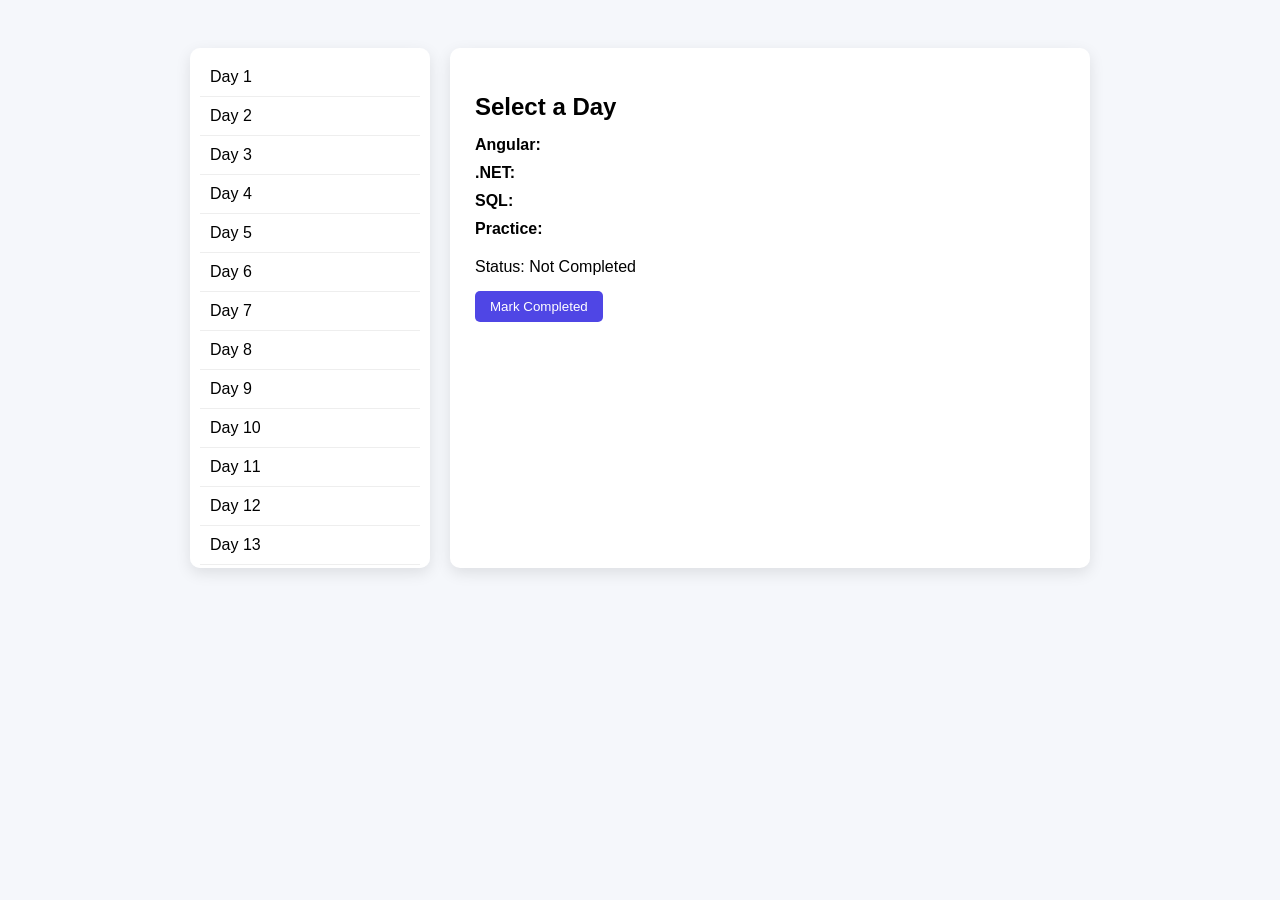
==== index.html @ c76b2abb "Rename checklist.html to index.html" ====
<!DOCTYPE html>
<html>

<head>
    <meta charset="UTF-8">
    <title>140 Day Learning Tracker</title>
    <link rel="stylesheet" href="./Checklist.css">
    <link rel="scri" href="">
</head>
<body>
    <div class="container">
        <div class="days" id="days"></div>
        <div class="topics">
            <h2 id="title">Select a Day</h2>
            <div class="topic"><b>Angular:</b> <span id="angular"></span></div>
            <div class="topic"><b>.NET:</b> <span id="dotnet"></span></div>
            <div class="topic"><b>SQL:</b> <span id="sql"></span></div>
            <div class="topic"><b>Practice:</b> <span id="practice"></span></div>
            <div class="status">
                Status: <span id="status">Not Completed</span>
            </div>
            <button onclick="markComplete()">Mark Completed</button>
        </div>
    </div>
    <script src="./Checklist.js"></script>
</body>

</html>
---- Checklist.css ----
body {
    font-family: Arial;
    background: #f5f7fb;
    padding: 40px;
    display: flex;
    justify-content: center;
}

.container {
    width: 900px;
    display: flex;
    gap: 20px;
}

.days {
    width: 220px;
    background: white;
    border-radius: 10px;
    padding: 10px;
    box-shadow: 0 5px 15px rgba(0, 0, 0, 0.1);
    height: 500px;
    overflow: auto;
}

.day {
    padding: 10px;
    border-bottom: 1px solid #eee;
    cursor: pointer;
    display: flex;
    justify-content: space-between;
}

.day.completed {
    background: #dcfce7;
    color: #166534;
    font-weight: bold;
}

.topics {
    flex: 1;
    background: white;
    border-radius: 10px;
    padding: 25px;
    box-shadow: 0 5px 15px rgba(0, 0, 0, 0.1);
}

h2 {
    margin-bottom: 15px;
}

.topic {
    margin-bottom: 10px;
}

.status {
    margin-top: 20px;
    font-size: 16px;
}

button {
    margin-top: 15px;
    padding: 8px 15px;
    background: #4f46e5;
    border: none;
    color: white;
    border-radius: 5px;
    cursor: pointer;
}
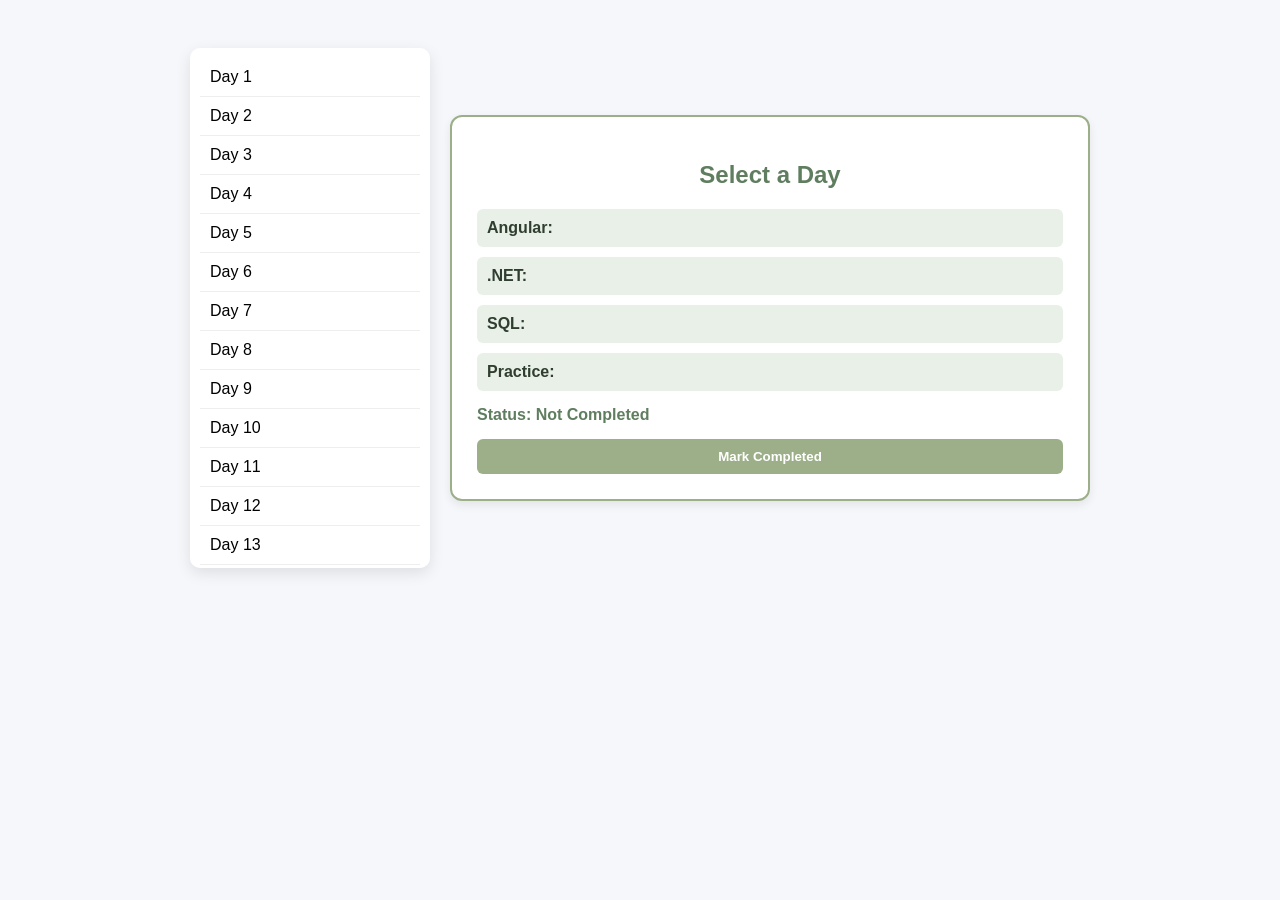
==== commit 34efe996: "UI Changed" ====
--- a/index.html
+++ b/index.html
@@ -7,15 +7,24 @@
     <link rel="stylesheet" href="./Checklist.css">
     <link rel="scri" href="">
 </head>
+
 <body>
     <div class="container">
         <div class="days" id="days"></div>
         <div class="topics">
             <h2 id="title">Select a Day</h2>
-            <div class="topic"><b>Angular:</b> <span id="angular"></span></div>
-            <div class="topic"><b>.NET:</b> <span id="dotnet"></span></div>
-            <div class="topic"><b>SQL:</b> <span id="sql"></span></div>
-            <div class="topic"><b>Practice:</b> <span id="practice"></span></div>
+            <div class="topic">
+                <b>Angular:</b> <span id="angular"></span>
+            </div>
+            <div class="topic">
+                <b>.NET:</b> <span id="dotnet"></span>
+            </div>
+            <div class="topic">
+                <b>SQL:</b> <span id="sql"></span>
+            </div>
+            <div class="topic">
+                <b>Practice:</b> <span id="practice"></span>
+            </div>
             <div class="status">
                 Status: <span id="status">Not Completed</span>
             </div>
@@ -25,4 +34,4 @@
     <script src="./Checklist.js"></script>
 </body>
 
-</html>
+</html>
--- a/Checklist.css
+++ b/Checklist.css
@@ -65,4 +65,52 @@
     color: white;
     border-radius: 5px;
     cursor: pointer;
-}+}
+
+.topics{
+    width:400px;
+    margin:auto;
+    padding:25px;
+    background:#ffffff;
+    border-radius:12px;
+    border:2px solid #9caf88;
+    box-shadow:0 4px 10px rgba(0,0,0,0.08);
+    font-family:Arial, sans-serif;
+}
+
+.topics h2{
+    text-align:center;
+    color:#5f7d5f;
+    margin-bottom:20px;
+}
+
+.topic{
+    background:#e8f0e8;
+    padding:10px;
+    border-radius:6px;
+    margin-bottom:10px;
+    color:#2f3e2f;
+}
+
+.status{
+    margin-top:15px;
+    font-weight:bold;
+    color:#5f7d5f;
+}
+
+button{
+    margin-top:15px;
+    width:100%;
+    padding:10px;
+    background:#9caf88;
+    color:white;
+    border:none;
+    border-radius:6px;
+    font-weight:bold;
+    cursor:pointer;
+}
+
+button:hover{
+    background:#7f9a73;
+}
+
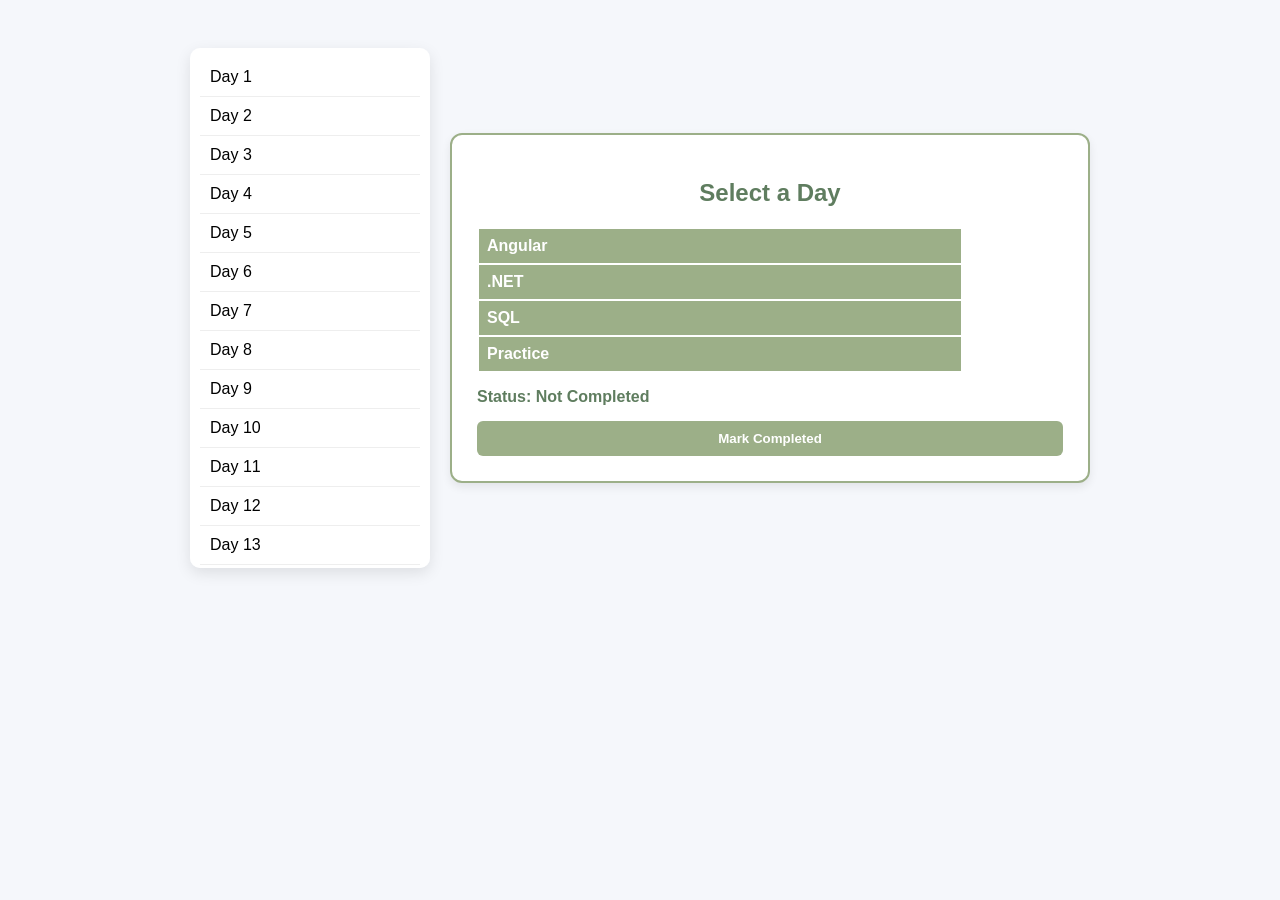
==== commit 60484e43: "Data's are changed as table format" ====
--- a/index.html
+++ b/index.html
@@ -13,18 +13,26 @@
         <div class="days" id="days"></div>
         <div class="topics">
             <h2 id="title">Select a Day</h2>
-            <div class="topic">
-                <b>Angular:</b> <span id="angular"></span>
-            </div>
-            <div class="topic">
-                <b>.NET:</b> <span id="dotnet"></span>
-            </div>
-            <div class="topic">
-                <b>SQL:</b> <span id="sql"></span>
-            </div>
-            <div class="topic">
-                <b>Practice:</b> <span id="practice"></span>
-            </div>
+            <table class="table table-bordered text-center">
+                <tbody>
+                    <tr>
+                        <th>Angular</th>
+                        <td><span id="angular"></span></td>
+                    </tr>
+                    <tr>
+                        <th>.NET</th>
+                        <td><span id="dotnet"></span></td>
+                    </tr>
+                    <tr>
+                        <th>SQL</th>
+                        <td><span id="sql"></span></td>
+                    </tr>
+                    <tr>
+                        <th>Practice</th>
+                        <td><span id="practice"></span></td>
+                    </tr>
+                </tbody>
+            </table>
             <div class="status">
                 Status: <span id="status">Not Completed</span>
             </div>
--- a/Checklist.css
+++ b/Checklist.css
@@ -67,50 +67,65 @@
     cursor: pointer;
 }
 
-.topics{
-    width:400px;
-    margin:auto;
-    padding:25px;
-    background:#ffffff;
-    border-radius:12px;
-    border:2px solid #9caf88;
-    box-shadow:0 4px 10px rgba(0,0,0,0.08);
-    font-family:Arial, sans-serif;
+.topics {
+    width: 400px;
+    margin: auto;
+    padding: 25px;
+    background: #ffffff;
+    border-radius: 12px;
+    border: 2px solid #9caf88;
+    box-shadow: 0 4px 10px rgba(0, 0, 0, 0.08);
+    font-family: Arial, sans-serif;
 }
 
-.topics h2{
-    text-align:center;
-    color:#5f7d5f;
-    margin-bottom:20px;
+.topics h2 {
+    text-align: center;
+    color: #5f7d5f;
+    margin-bottom: 20px;
 }
 
-.topic{
-    background:#e8f0e8;
-    padding:10px;
-    border-radius:6px;
-    margin-bottom:10px;
-    color:#2f3e2f;
+.topic {
+    background: #e8f0e8;
+    padding: 10px;
+    border-radius: 6px;
+    margin-bottom: 10px;
+    color: #2f3e2f;
 }
 
-.status{
-    margin-top:15px;
-    font-weight:bold;
-    color:#5f7d5f;
+.status {
+    margin-top: 15px;
+    font-weight: bold;
+    color: #5f7d5f;
 }
 
-button{
-    margin-top:15px;
-    width:100%;
-    padding:10px;
-    background:#9caf88;
-    color:white;
-    border:none;
-    border-radius:6px;
-    font-weight:bold;
-    cursor:pointer;
+button {
+    margin-top: 15px;
+    width: 100%;
+    padding: 10px;
+    background: #9caf88;
+    color: white;
+    border: none;
+    border-radius: 6px;
+    font-weight: bold;
+    cursor: pointer;
 }
 
-button:hover{
-    background:#7f9a73;
+button:hover {
+    background: #7f9a73;
 }
 
+table {
+    width: 100%;
+    background-color: #ffffff;
+}
+
+th {
+    background-color: #9CAF88;
+    color: white;
+    text-align: left;
+    padding: 8px;
+}
+
+td {
+    padding: 8px;
+}
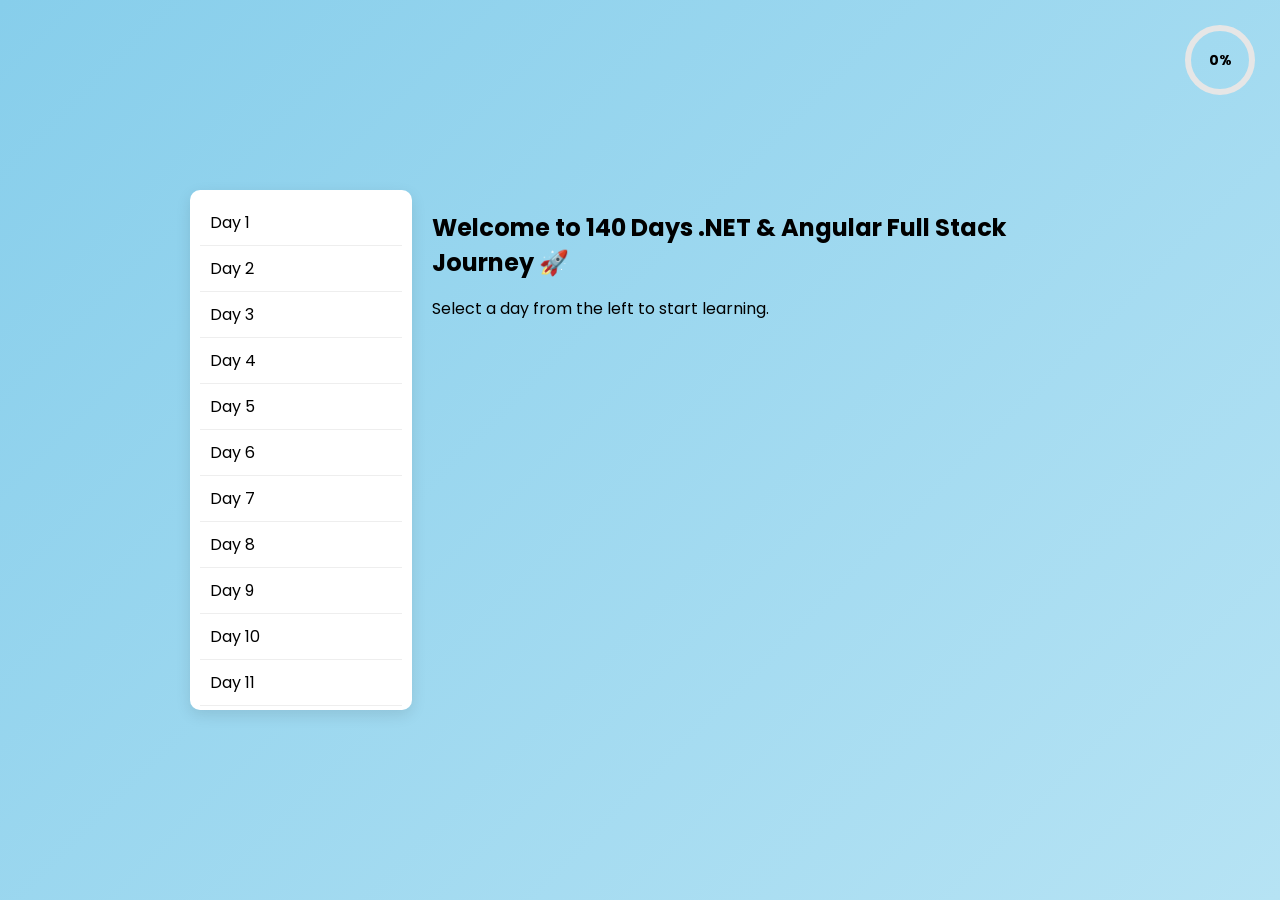
==== commit 2a2ca236: "UI Changes updated : Added Quotes, Progress Bar, Font-Family and Colors are works." ====
--- a/index.html
+++ b/index.html
@@ -5,14 +5,28 @@
     <meta charset="UTF-8">
     <title>140 Day Learning Tracker</title>
     <link rel="stylesheet" href="./Checklist.css">
-    <link rel="scri" href="">
+    <link href="https://fonts.googleapis.com/css2?family=Poppins:wght@300;400;600&display=swap" rel="stylesheet">
 </head>
 
 <body>
     <div class="container">
+        <div class="progress-circle" id="progressCircle">
+            <svg width="80" height="80">
+                <circle cx="40" cy="40" r="32" class="bg"></circle>
+                <circle cx="40" cy="40" r="32" class="progress" id="circleProgress"></circle>
+            </svg>
+            <div class="progress-text" id="circleText">0%</div>
+        </div>
         <div class="days" id="days"></div>
-        <div class="topics">
+        <div class="welcome" id="welcome">
+            <h2>Welcome to 140 Days .NET & Angular Full Stack Journey 🚀</h2>
+            <p>Select a day from the left to start learning.</p>
+        </div>
+        <div class="topics" id="topics" style="display: none;">
             <h2 id="title">Select a Day</h2>
+            <div class="quote-box">
+                <p id="quoteText">✨Quotes</p>
+            </div>
             <table class="table table-bordered text-center">
                 <tbody>
                     <tr>
--- a/Checklist.css
+++ b/Checklist.css
@@ -1,9 +1,11 @@
 body {
-    font-family: Arial;
-    background: #f5f7fb;
-    padding: 40px;
+    font-family: 'Poppins', sans-serif;
+    background: linear-gradient(135deg, #87CEEB, #b6e3f4);
     display: flex;
     justify-content: center;
+    align-items: center;
+    min-height: 100vh;
+    margin: 0;
 }
 
 .container {
@@ -28,20 +30,30 @@
     cursor: pointer;
     display: flex;
     justify-content: space-between;
+    transition: all 0.25s ease;
+}
+
+.day:hover {
+    background: #e0f2fe;
+    transform: translateX(5px);
+    border-left: 4px solid #38bdf8;
 }
 
 .day.completed {
-    background: #dcfce7;
-    color: #166534;
-    font-weight: bold;
+    background: #bbf7d0;
+    border-left: 4px solid #22c55e;
 }
 
 .topics {
     flex: 1;
-    background: white;
-    border-radius: 10px;
+    max-width: 500px;
+    margin: auto;
     padding: 25px;
-    box-shadow: 0 5px 15px rgba(0, 0, 0, 0.1);
+    background: rgba(255, 255, 255, 0.9);
+    backdrop-filter: blur(10px);
+    border-radius: 16px;
+    border: 1px solid rgba(255, 255, 255, 0.4);
+    box-shadow: 0 8px 25px rgba(0, 0, 0, 0.15);
 }
 
 h2 {
@@ -59,29 +71,27 @@
 
 button {
     margin-top: 15px;
-    padding: 8px 15px;
-    background: #4f46e5;
+    width: 100%;
+    padding: 12px;
+    background: linear-gradient(135deg, #4facfe, #00c6ff);
+    color: white;
     border: none;
-    color: white;
-    border-radius: 5px;
-    cursor: pointer;
-}
-
-.topics {
-    width: 400px;
-    margin: auto;
-    padding: 25px;
-    background: #ffffff;
-    border-radius: 12px;
-    border: 2px solid #9caf88;
-    box-shadow: 0 4px 10px rgba(0, 0, 0, 0.08);
-    font-family: Arial, sans-serif;
+    border-radius: 8px;
+    font-weight: 600;
+    letter-spacing: 0.5px;
+    transition: 0.3s;
+}
+
+button:hover {
+    transform: translateY(-2px);
+    box-shadow: 0 5px 15px rgba(0, 0, 0, 0.2);
 }
 
 .topics h2 {
     text-align: center;
-    color: #5f7d5f;
-    margin-bottom: 20px;
+    color: #1e3a5f;
+    font-weight: 600;
+    letter-spacing: 1px;
 }
 
 .topic {
@@ -95,15 +105,15 @@
 .status {
     margin-top: 15px;
     font-weight: bold;
-    color: #5f7d5f;
+    color: seagreen;
 }
 
 button {
     margin-top: 15px;
     width: 100%;
     padding: 10px;
-    background: #9caf88;
-    color: white;
+    background: linear-gradient(135deg, #87CEEB, #b6e3f4);
+    color: seagreen;
     border: none;
     border-radius: 6px;
     font-weight: bold;
@@ -111,7 +121,8 @@
 }
 
 button:hover {
-    background: #7f9a73;
+    background: lawngreen;
+    color: blue;
 }
 
 table {
@@ -120,12 +131,134 @@
 }
 
 th {
-    background-color: #9CAF88;
-    color: white;
-    text-align: left;
-    padding: 8px;
+    background: linear-gradient(135deg, #87CEEB, #b6e3f4);
+    color: seagreen;
+    font-weight: 500;
+    width: 150px;
 }
 
 td {
-    padding: 8px;
+    color: #333;
+}
+
+@media (max-width: 768px) {
+    .container {
+        flex-direction: column;
+        align-items: center;
+    }
+
+    .days {
+        width: 90%;
+        height: auto;
+        max-height: 200px;
+    }
+
+    .topics {
+        width: 90%;
+    }
+
+    .progress-container {
+        margin-bottom: 15px;
+    }
+}
+
+.progress-bar {
+    width: 100%;
+    height: 10px;
+    background: #e0f2fe;
+    border-radius: 10px;
+    overflow: hidden;
+}
+
+#progressFill {
+    height: 100%;
+    width: 0%;
+    background: linear-gradient(90deg, #38bdf8, #0ea5e9);
+    transition: width 0.5s ease;
+}
+
+#progressText {
+    font-size: 14px;
+    margin-bottom: 5px;
+    color: #1e3a5f;
+}
+
+.fade-in {
+    animation: fadeIn 0.4s ease;
+}
+
+@keyframes fadeIn {
+    from {
+        opacity: 0;
+        transform: translateY(10px);
+    }
+
+    to {
+        opacity: 1;
+        transform: translateY(0);
+    }
+}
+
+.progress-circle {
+    position: fixed;
+    top: 20px;
+    right: 20px;
+    width: 80px;
+    height: 80px;
+}
+
+.progress-circle svg {
+    transform: rotate(-90deg);
+}
+
+.progress-circle circle {
+    fill: none;
+    stroke-width: 6;
+}
+
+.progress-circle .bg {
+    stroke: #e6e6e6;
+}
+
+.progress-circle .progress {
+    stroke: #4CAF50;
+    stroke-linecap: round;
+    transition: stroke-dashoffset 0.5s ease;
+}
+
+.progress-text {
+    position: absolute;
+    top: 50%;
+    left: 50%;
+    transform: translate(-50%, -50%);
+    font-size: 14px;
+    font-weight: bold;
+}
+
+.quote-box {
+    position: relative;
+    color: #152f09;
+    padding: 20px;
+    text-align: center;
+    border-radius: 12px;
+    font-family: 'Poppins', sans-serif;
+    box-shadow: 0 8px 20px rgba(0, 0, 0, 0.2);
+    max-width: 350px;
+    margin: 40px auto;
+}
+
+.quote-box::before {
+    position: absolute;
+    top: -12px;
+    left: 50%;
+    padding: 6px 14px;
+    font-size: 12px;
+    font-weight: 600;
+    border-radius: 20px;
+}
+
+#quoteText {
+    margin-top: 10px;
+    font-size: 14px;
+    line-height: 1.0;
 }
